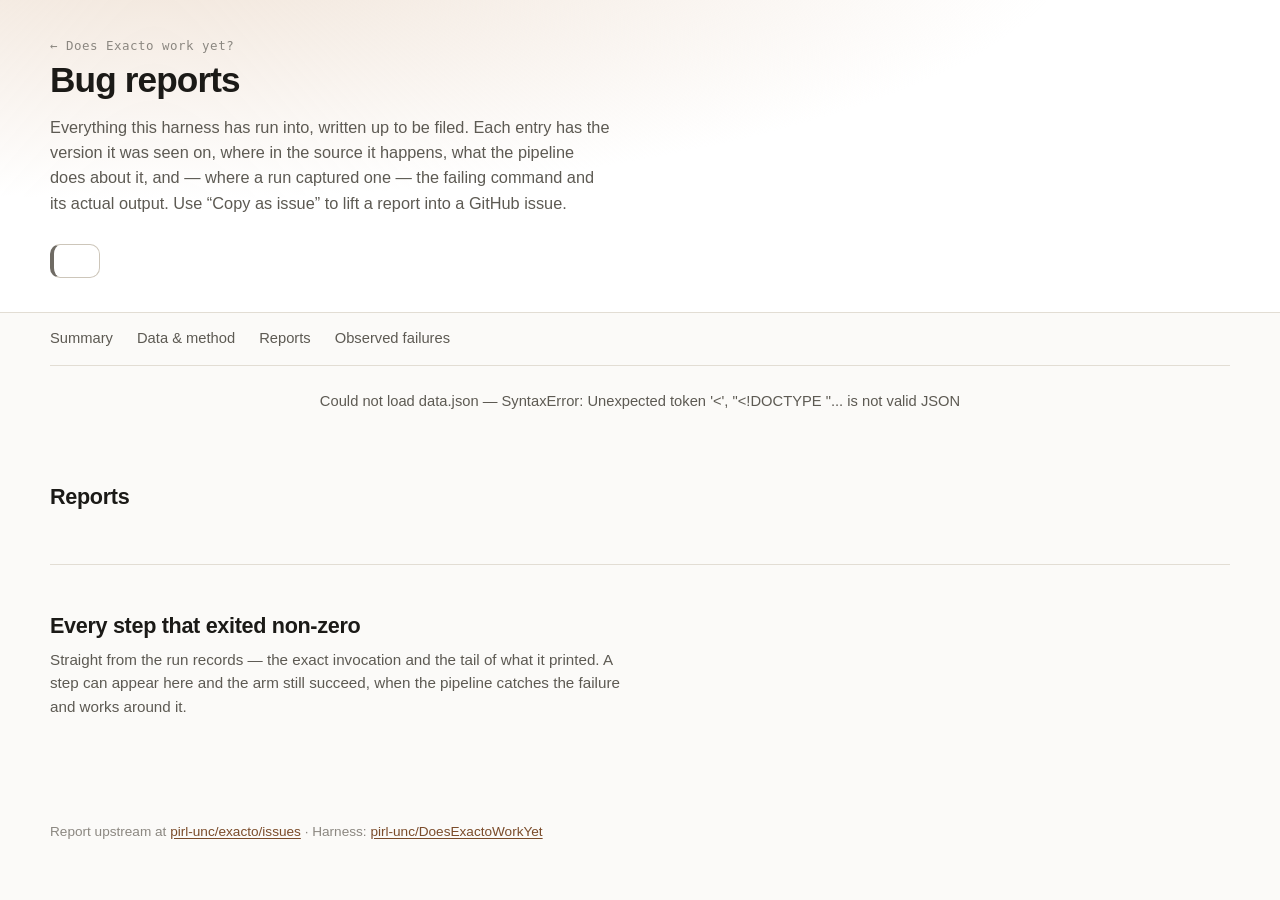
==== web/bugs.html @ 1f5fdbba "Automated test of Exacto on Sid Sijbrandij's osteosarcoma long-read RNA-seq Asks one question, weekl" ====
<!doctype html>
<html lang="en">
<head>
<meta charset="utf-8">
<meta name="viewport" content="width=device-width, initial-scale=1">
<title>Bug reports — Does Exacto Work Yet?</title>
<meta name="description" content="Everything this harness has found in Exacto, written up so it can be filed upstream.">
<link rel="stylesheet" href="style.css">
</head>
<body data-page="bugs">

<header class="masthead compact">
  <div class="wrap">
    <p class="eyebrow"><a href="index.html">← Does Exacto work yet?</a></p>
    <h1>Bug reports</h1>
    <p class="lede">
      Everything this harness has run into, written up to be filed. Each entry has
      the version it was seen on, where in the source it happens, what the pipeline
      does about it, and — where a run captured one — the failing command and its
      actual output. Use “Copy as issue” to lift a report into a GitHub issue.
    </p>
    <div id="bug-summary" class="verdict"></div>
  </div>
</header>

<nav class="tabs wrap" aria-label="Sections">
  <a href="index.html">Summary</a>
  <a href="sources.html">Data &amp; method</a>
  <a href="#reports">Reports</a>
  <a href="#observed">Observed failures</a>
</nav>

<main class="wrap">

  <section id="reports">
    <h2>Reports</h2>
    <div id="bug-list" class="bug-list"></div>
  </section>

  <section id="observed">
    <h2>Every step that exited non-zero</h2>
    <p class="section-note">
      Straight from the run records — the exact invocation and the tail of what it
      printed. A step can appear here and the arm still succeed, when the pipeline
      catches the failure and works around it.
    </p>
    <div id="observed-list"></div>
  </section>

</main>

<footer class="wrap">
  <p id="provenance"></p>
  <p>
    Report upstream at
    <a href="https://github.com/pirl-unc/exacto/issues">pirl-unc/exacto/issues</a> ·
    Harness: <a href="https://github.com/pirl-unc/DoesExactoWorkYet">pirl-unc/DoesExactoWorkYet</a>
  </p>
</footer>

<script src="app.js"></script>
</body>
</html>
---- web/style.css ----
:root {
  color-scheme: light dark;

  --bg: #fbfaf8;
  --bg-raised: #ffffff;
  --bg-sunken: #f2efea;
  --ink: #1b1a17;
  --ink-soft: #5d5a53;
  --ink-faint: #8b8780;
  --rule: #e2ddd4;
  --rule-strong: #cdc6ba;

  --accent: #7a4b2a;
  --accent-soft: #f0e3d7;

  --ok: #1f6f43;
  --ok-soft: #dcefe2;
  --warn: #8a6206;
  --warn-soft: #f6ecd2;
  --bad: #97362c;
  --bad-soft: #f6e0dc;
  --none: #6f6b64;
  --none-soft: #eceae6;

  --mono: ui-monospace, SFMono-Regular, "SF Mono", Menlo, Consolas, monospace;
  --sans: "Inter", -apple-system, BlinkMacSystemFont, "Segoe UI", Roboto, sans-serif;
  --radius: 10px;
}

@media (prefers-color-scheme: dark) {
  :root {
    --bg: #14130f;
    --bg-raised: #1d1b16;
    --bg-sunken: #100f0c;
    --ink: #f0ece4;
    --ink-soft: #b3ada1;
    --ink-faint: #837d72;
    --rule: #302c25;
    --rule-strong: #443f36;

    --accent: #d9a273;
    --accent-soft: #33261a;

    --ok: #6cc48f;
    --ok-soft: #16301f;
    --warn: #d7ab4d;
    --warn-soft: #322715;
    --bad: #e0857a;
    --bad-soft: #331b18;
    --none: #928c81;
    --none-soft: #24221d;
  }
}

*, *::before, *::after { box-sizing: border-box; }

body {
  margin: 0;
  background: var(--bg);
  color: var(--ink);
  font-family: var(--sans);
  font-size: 15px;
  line-height: 1.55;
  -webkit-font-smoothing: antialiased;
}

.wrap {
  width: min(1180px, calc(100% - 2.5rem));
  margin-inline: auto;
}

a { color: var(--accent); text-underline-offset: 2px; }
a:hover { text-decoration-thickness: 2px; }

code, .mono { font-family: var(--mono); font-size: 0.9em; }

/* ---------- masthead ---------- */

.masthead {
  border-bottom: 1px solid var(--rule);
  background:
    radial-gradient(120% 140% at 12% -20%, var(--accent-soft) 0%, transparent 60%),
    var(--bg-raised);
  padding: 3rem 0 2.25rem;
}

.eyebrow {
  margin: 0 0 .4rem;
  font-family: var(--mono);
  font-size: .78rem;
  letter-spacing: .04em;
  color: var(--ink-faint);
}

.masthead h1 {
  margin: 0;
  font-size: clamp(2rem, 5vw, 3.1rem);
  line-height: 1.05;
  letter-spacing: -0.025em;
  font-weight: 700;
}

.lede {
  max-width: 62ch;
  margin: 1rem 0 0;
  color: var(--ink-soft);
  font-size: 1.02rem;
}

.verdict {
  margin-top: 1.75rem;
  display: inline-flex;
  flex-wrap: wrap;
  align-items: baseline;
  gap: .35rem 1rem;
  padding: 1rem 1.4rem;
  border: 1px solid var(--rule-strong);
  border-left: 4px solid var(--verdict-color, var(--none));
  border-radius: var(--radius);
  background: var(--bg-raised);
}
.verdict .answer {
  font-size: 1.5rem;
  font-weight: 700;
  letter-spacing: -0.02em;
  color: var(--verdict-color, var(--ink));
}
.verdict .detail { color: var(--ink-soft); }

/* ---------- nav ---------- */

.tabs {
  display: flex;
  gap: 1.5rem;
  padding: .9rem 0;
  border-bottom: 1px solid var(--rule);
  font-size: .92rem;
  overflow-x: auto;
}
.tabs a { color: var(--ink-soft); text-decoration: none; white-space: nowrap; }
.tabs a:hover { color: var(--accent); }

/* ---------- sections ---------- */

section { padding: 2.75rem 0; border-bottom: 1px solid var(--rule); }
section:last-of-type { border-bottom: 0; }

h2 {
  margin: 0 0 .35rem;
  font-size: 1.35rem;
  letter-spacing: -0.015em;
}
h3 { margin: 1.75rem 0 .6rem; font-size: 1rem; }

.section-note {
  margin: 0 0 1.4rem;
  max-width: 70ch;
  color: var(--ink-soft);
  font-size: .95rem;
}

/* ---------- tiles ---------- */

.tiles {
  display: grid;
  grid-template-columns: repeat(auto-fit, minmax(190px, 1fr));
  gap: .9rem;
}

.tile {
  padding: 1rem 1.1rem;
  border: 1px solid var(--rule);
  border-radius: var(--radius);
  background: var(--bg-raised);
}
.tile .label {
  font-size: .78rem;
  text-transform: uppercase;
  letter-spacing: .06em;
  color: var(--ink-faint);
}
.tile .value {
  font-size: 1.9rem;
  font-weight: 700;
  letter-spacing: -0.03em;
  line-height: 1.15;
  margin-top: .2rem;
}
.tile .sub { font-size: .85rem; color: var(--ink-soft); }

.bar {
  margin-top: .6rem;
  height: 6px;
  border-radius: 3px;
  background: var(--bg-sunken);
  overflow: hidden;
  display: flex;
}
.bar span { height: 100%; }

.legend {
  display: flex;
  flex-wrap: wrap;
  gap: .5rem .9rem;
  margin-top: 1.2rem;
  font-size: .85rem;
  color: var(--ink-soft);
}
.legend .swatch {
  display: inline-block;
  width: .7rem; height: .7rem;
  border-radius: 3px;
  margin-right: .35rem;
  vertical-align: -1px;
}

/* ---------- controls ---------- */

.controls {
  display: flex;
  flex-wrap: wrap;
  gap: .75rem 1.2rem;
  align-items: center;
  margin-bottom: 1rem;
}
#filter {
  flex: 1 1 260px;
  padding: .5rem .75rem;
  border: 1px solid var(--rule-strong);
  border-radius: 8px;
  background: var(--bg-raised);
  color: var(--ink);
  font: inherit;
  font-size: .92rem;
}
#filter:focus { outline: 2px solid var(--accent); outline-offset: 1px; }
.check { font-size: .9rem; color: var(--ink-soft); display: inline-flex; gap: .4rem; align-items: center; }

/* ---------- tables ---------- */

.table-scroll {
  overflow-x: auto;
  border: 1px solid var(--rule);
  border-radius: var(--radius);
  background: var(--bg-raised);
}

table { border-collapse: collapse; width: 100%; font-size: .9rem; }

thead th {
  position: sticky;
  top: 0;
  z-index: 1;
  background: var(--bg-sunken);
  text-align: left;
  font-weight: 600;
  font-size: .78rem;
  text-transform: uppercase;
  letter-spacing: .05em;
  color: var(--ink-soft);
  padding: .65rem .8rem;
  border-bottom: 1px solid var(--rule-strong);
  cursor: pointer;
  white-space: nowrap;
}
thead th:hover { color: var(--accent); }
thead th.sorted::after { content: " ▾"; color: var(--accent); }
thead th.sorted.asc::after { content: " ▴"; }

tbody td {
  padding: .6rem .8rem;
  border-bottom: 1px solid var(--rule);
  vertical-align: middle;
}
tbody tr.row { cursor: pointer; }
tbody tr.row:hover { background: var(--bg-sunken); }
tbody tr.open { background: var(--bg-sunken); }
.num { text-align: right; }

.gene { font-weight: 650; }
.locus, .change { font-family: var(--mono); font-size: .82rem; color: var(--ink-soft); white-space: nowrap; }

/* ---------- chips & badges ---------- */

.chips { display: flex; flex-wrap: wrap; gap: .25rem; }
.chip {
  font-size: .7rem;
  font-weight: 600;
  padding: .1rem .4rem;
  border-radius: 4px;
  background: var(--accent-soft);
  color: var(--accent);
  white-space: nowrap;
}

.badge {
  display: inline-block;
  font-size: .72rem;
  font-weight: 650;
  padding: .12rem .45rem;
  border-radius: 4px;
  white-space: nowrap;
}
.badge.ok    { background: var(--ok-soft);   color: var(--ok); }
.badge.warn  { background: var(--warn-soft); color: var(--warn); }
.badge.bad   { background: var(--bad-soft);  color: var(--bad); }
.badge.none  { background: var(--none-soft); color: var(--none); }

.tp-cells { display: flex; gap: .25rem; }
.tp-cell {
  min-width: 2.3rem;
  text-align: center;
  font-size: .7rem;
  font-weight: 650;
  padding: .12rem .3rem;
  border-radius: 4px;
}

/* ---------- sparkline ---------- */

.spark { display: block; }
.spark path { fill: none; stroke: var(--accent); stroke-width: 1.5; }
.spark circle { fill: var(--accent); }

/* ---------- detail rows ---------- */

tr.detail > td { padding: 0; background: var(--bg-sunken); }
.detail-inner {
  padding: 1.1rem 1.2rem 1.4rem;
  border-bottom: 1px solid var(--rule-strong);
  display: grid;
  gap: 1.1rem;
}
.detail-grid {
  display: grid;
  grid-template-columns: repeat(auto-fit, minmax(230px, 1fr));
  gap: 1rem;
}
.detail-card {
  border: 1px solid var(--rule);
  border-radius: 8px;
  background: var(--bg-raised);
  padding: .8rem .9rem;
}
.detail-card h4 {
  margin: 0 0 .5rem;
  font-size: .8rem;
  text-transform: uppercase;
  letter-spacing: .05em;
  color: var(--ink-faint);
}
.kv { display: grid; grid-template-columns: auto 1fr; gap: .15rem .7rem; font-size: .85rem; }
.kv dt { color: var(--ink-soft); }
.kv dd { margin: 0; }

.seq {
  font-family: var(--mono);
  font-size: .8rem;
  line-height: 1.7;
  word-break: break-all;
  background: var(--bg-sunken);
  border-radius: 6px;
  padding: .5rem .6rem;
  margin-top: .4rem;
}
.seq .hit {
  background: var(--ok-soft);
  color: var(--ok);
  font-weight: 700;
  border-radius: 2px;
  padding: 0 1px;
}
.peptide-list { display: flex; flex-wrap: wrap; gap: .3rem; margin-top: .4rem; }
.peptide-list .epitope {
  background: var(--ok-soft);
  border-color: var(--ok);
  color: var(--ok);
  font-weight: 600;
}
.peptide-list span {
  font-family: var(--mono);
  font-size: .76rem;
  background: var(--bg-sunken);
  border: 1px solid var(--rule);
  border-radius: 4px;
  padding: .05rem .35rem;
}

/* ---------- run cards ---------- */

.run-cards {
  display: grid;
  grid-template-columns: repeat(auto-fit, minmax(280px, 1fr));
  gap: .9rem;
}
.run-card {
  border: 1px solid var(--rule);
  border-left: 3px solid var(--none);
  border-radius: var(--radius);
  background: var(--bg-raised);
  padding: .9rem 1rem;
}
.run-card.ok { border-left-color: var(--ok); }
.run-card.failed { border-left-color: var(--bad); }
.run-card h3 { margin: 0 0 .1rem; font-size: .98rem; }
.run-card .meta { font-size: .82rem; color: var(--ink-soft); margin-bottom: .6rem; }
.steps { list-style: none; margin: 0; padding: 0; font-size: .8rem; }
.steps li {
  display: flex;
  justify-content: space-between;
  gap: .6rem;
  padding: .12rem 0;
  border-bottom: 1px dotted var(--rule);
}
.steps li:last-child { border-bottom: 0; }
.steps .name { font-family: var(--mono); }
.steps .fail { color: var(--bad); font-weight: 650; }
.run-note {
  margin-top: .5rem;
  font-size: .78rem;
  color: var(--warn);
}
.run-error {
  margin-top: .6rem;
  font-size: .8rem;
  color: var(--bad);
  font-family: var(--mono);
  word-break: break-word;
}

/* ---------- findings ---------- */

.finding-list { display: grid; gap: .9rem; max-width: 82ch; }
.finding {
  border: 1px solid var(--rule);
  border-left: 3px solid var(--bad);
  border-radius: var(--radius);
  background: var(--bg-raised);
  padding: .9rem 1.1rem 1rem;
}
.finding-head {
  display: flex;
  flex-wrap: wrap;
  align-items: baseline;
  gap: .5rem .7rem;
}
.finding-head h3 { margin: 0; font-size: 1rem; }
.finding-where {
  margin-top: .35rem;
  font-size: .8rem;
  color: var(--ink-faint);
}
.finding p { margin: .5rem 0 0; color: var(--ink-soft); font-size: .92rem; }
.finding-fix strong { color: var(--ink); }

/* ---------- history ---------- */

.history-block { margin-top: 2rem; }
.history-row {
  display: flex;
  align-items: center;
  gap: .8rem;
  padding: .35rem 0;
  border-bottom: 1px solid var(--rule);
  font-size: .87rem;
}
.history-row:last-child { border-bottom: 0; }
.history-row .date { font-family: var(--mono); color: var(--ink-soft); min-width: 6.5rem; }
.history-row .ver { font-family: var(--mono); color: var(--ink-faint); min-width: 7rem; }
.history-row .track {
  flex: 1;
  height: 8px;
  background: var(--bg-sunken);
  border-radius: 4px;
  overflow: hidden;
}
.history-row .track span { display: block; height: 100%; background: var(--ok); }

/* ---------- method / caveats ---------- */

.method { max-width: 76ch; padding-left: 1.2rem; color: var(--ink-soft); }
.method li { margin-bottom: .6rem; }
.method strong { color: var(--ink); }

.caveats {
  margin-top: 1.6rem;
  max-width: 76ch;
  border: 1px solid var(--rule);
  border-left: 3px solid var(--warn);
  border-radius: var(--radius);
  background: var(--bg-raised);
  padding: .3rem 1.2rem 1rem;
}
.caveats ul { color: var(--ink-soft); padding-left: 1.1rem; margin: 0; }
.caveats li { margin-bottom: .45rem; }

/* ---------- footer ---------- */

footer {
  padding: 2rem 0 3rem;
  color: var(--ink-faint);
  font-size: .85rem;
}
footer p { margin: .25rem 0; }

.empty {
  padding: 1.5rem;
  color: var(--ink-soft);
  text-align: center;
  font-size: .92rem;
}

/* ---------- detail pages ---------- */

.masthead.compact { padding: 2.25rem 0 1.75rem; }
.masthead.compact h1 { font-size: clamp(1.6rem, 3.5vw, 2.2rem); }
.eyebrow a { color: var(--ink-faint); text-decoration: none; }
.eyebrow a:hover { color: var(--accent); }

.source-group {
  margin-bottom: 1.6rem;
  border: 1px solid var(--rule);
  border-radius: var(--radius);
  background: var(--bg-raised);
  padding: 1rem 1.2rem 1.2rem;
}
.source-head {
  display: flex;
  flex-wrap: wrap;
  align-items: baseline;
  justify-content: space-between;
  gap: .5rem;
}
.source-group h3 { margin: 0 0 .3rem; font-size: 1rem; }

.source-row {
  padding: .7rem 0;
  border-top: 1px solid var(--rule);
}
.source-row:first-of-type { border-top: 0; }
.source-title {
  display: flex;
  flex-wrap: wrap;
  align-items: baseline;
  gap: .5rem;
}
.source-label { font-weight: 620; font-size: .93rem; }
.source-url {
  display: block;
  font-size: .78rem;
  word-break: break-all;
  margin: .15rem 0 .3rem;
}
.source-row p { margin: .2rem 0 0; color: var(--ink-soft); font-size: .88rem; max-width: 78ch; }
.source-taken { color: var(--accent) !important; }

.kv.wide { grid-template-columns: minmax(9rem, auto) 1fr; gap: .3rem 1rem; }
.kv.wide dd { color: var(--ink-soft); }

/* ---------- bug reports ---------- */

.bug-list { display: grid; gap: 1.1rem; max-width: 86ch; }
.finding.bug { border-left-width: 4px; }
.bug-actions { display: flex; gap: .5rem; margin-top: .9rem; flex-wrap: wrap; }
.button {
  font: inherit;
  font-size: .82rem;
  font-weight: 600;
  padding: .35rem .8rem;
  border-radius: 7px;
  border: 1px solid var(--accent);
  background: var(--accent);
  color: var(--bg-raised);
  cursor: pointer;
  text-decoration: none;
  display: inline-block;
}
.button.ghost { background: transparent; color: var(--accent); }
.button:hover { filter: brightness(1.08); }

.failure {
  border: 1px solid var(--rule);
  border-radius: var(--radius);
  background: var(--bg-raised);
  padding: .7rem 1rem;
  margin-bottom: .7rem;
}
.failure summary {
  cursor: pointer;
  display: flex;
  align-items: center;
  gap: .6rem;
  flex-wrap: wrap;
  font-size: .9rem;
}
.failure h4 {
  margin: .9rem 0 .3rem;
  font-size: .76rem;
  text-transform: uppercase;
  letter-spacing: .05em;
  color: var(--ink-faint);
}
pre.block {
  margin: 0;
  padding: .7rem .8rem;
  background: var(--bg-sunken);
  border-radius: 7px;
  font-family: var(--mono);
  font-size: .76rem;
  line-height: 1.5;
  overflow-x: auto;
  white-space: pre;
  color: var(--ink-soft);
}
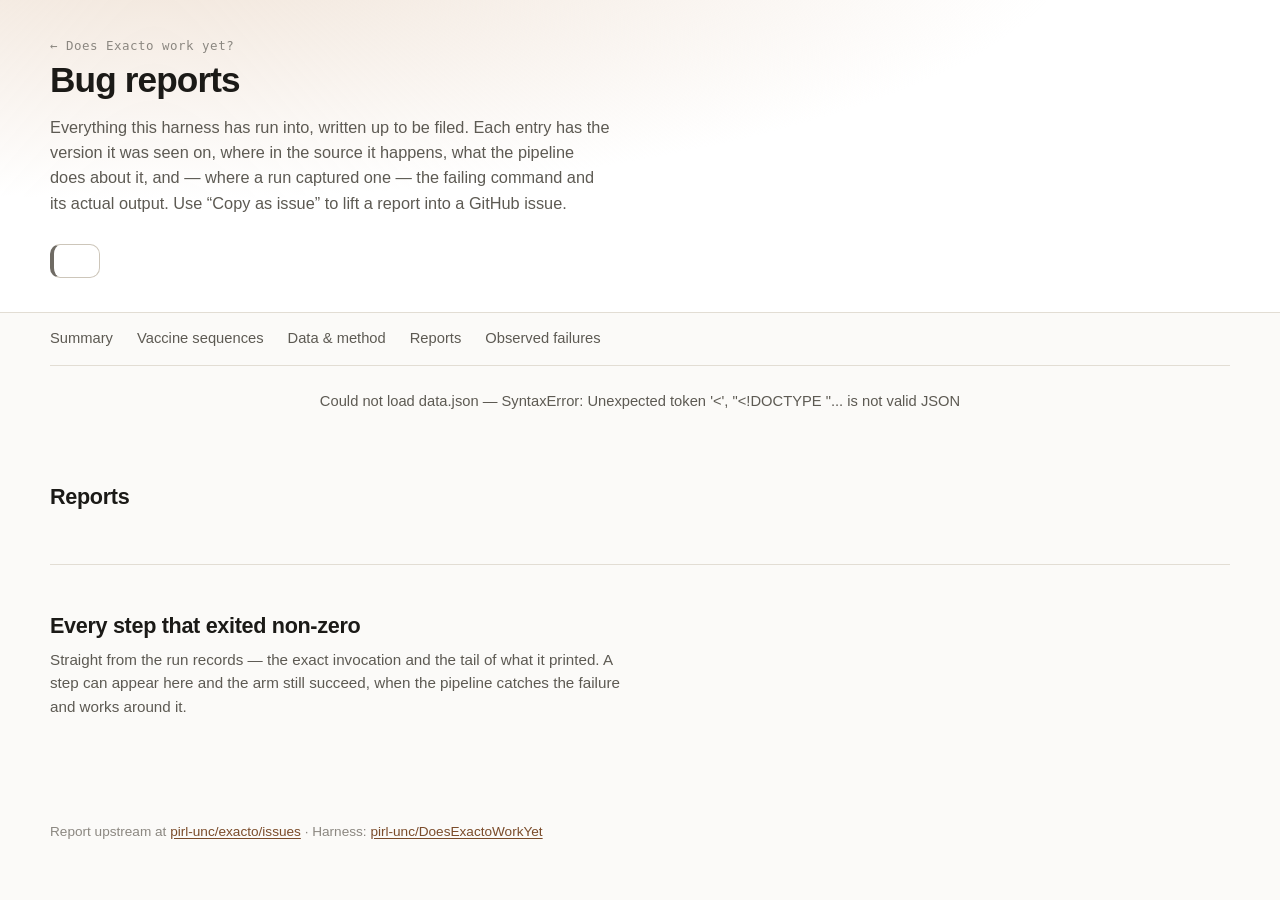
==== commit f02c6768: "Report recorded vaccine peptide containment per sequence" ====
--- a/web/bugs.html
+++ b/web/bugs.html
@@ -25,10 +25,13 @@
 
 <nav class="tabs wrap" aria-label="Sections">
   <a href="index.html">Summary</a>
+  <a href="peptides.html">Vaccine sequences</a>
   <a href="sources.html">Data &amp; method</a>
   <a href="#reports">Reports</a>
   <a href="#observed">Observed failures</a>
 </nav>
+
+<div class="wrap"><div id="live-run" class="live-run" hidden></div></div>
 
 <main class="wrap">
 
--- a/web/style.css
+++ b/web/style.css
@@ -71,6 +71,77 @@
 
 a { color: var(--accent); text-underline-offset: 2px; }
 a:hover { text-decoration-thickness: 2px; }
+
+/* Recorded vaccine sequences: keep the amino acids central and evidence close. */
+.sequence-callout {
+  margin-top: 1.25rem;
+  padding: 1.15rem 1.4rem;
+  border-left: 4px solid var(--ok);
+  background: var(--bg-raised);
+}
+.sequence-callout p { margin: .35rem 0; color: var(--ink-soft); }
+.sequence-summary { max-width: 70ch; font-size: 1.2rem; font-weight: 600; }
+.sequence-page .wrap { max-width: 1040px; }
+.sequence-page .masthead { padding: 1.75rem 0 1.25rem; }
+.sequence-report { max-width: 1040px; }
+.sequence-availability {
+  margin-top: 1.5rem;
+  padding: .85rem 1rem;
+  border: 1px solid var(--rule-strong);
+  border-left: 4px solid var(--warn);
+  color: var(--ink-soft);
+}
+.sequence-controls { display: flex; flex-wrap: wrap; gap: 1rem; margin: 1.5rem 0 1rem; }
+.sequence-controls label, .sequence-evidence label { display: flex; flex-direction: column; gap: .35rem; color: var(--ink-soft); font-size: .85rem; }
+.sequence-search { flex: 1 1 100%; }
+.sequence-controls input, .sequence-controls select, .sequence-evidence select {
+  padding: .6rem .75rem;
+  border: 1px solid var(--rule-strong);
+  border-radius: 4px;
+  background: var(--bg-raised);
+  color: var(--ink);
+  font: inherit;
+  max-width: 100%;
+  min-height: 44px;
+}
+.sequence-controls[hidden] { display: none; }
+.sequence-target { border-top: 2px solid var(--rule-strong); margin: 2rem 0; }
+.sequence-target-title { display: flex; align-items: baseline; flex-wrap: wrap; gap: .5rem 1rem; margin: 1rem 0 .25rem; font-size: 1.2rem; }
+.sequence-target-title .mono { color: var(--ink-soft); font-size: .82em; font-weight: 400; }
+.sequence-row { padding: 1rem 0 1.2rem; border-bottom: 1px solid var(--rule); }
+.sequence-row-top { display: flex; gap: .6rem 1rem; flex-wrap: wrap; align-items: center; }
+.sequence-status { font-size: .8rem; font-weight: 650; padding: .15rem .5rem; border-radius: 3px; }
+.sequence-status.contained { color: var(--ok); background: var(--ok-soft); }
+.sequence-status.not_found { color: var(--warn); background: var(--warn-soft); }
+.sequence-status.not_evaluated { color: var(--none); background: var(--none-soft); }
+.sequence-meta { color: var(--ink-soft); font-size: .85rem; }
+.vaccine-sequence, .sequence-context {
+  display: block;
+  margin: .65rem 0;
+  font-size: .96rem;
+  line-height: 1.8;
+  letter-spacing: .025em;
+  overflow-wrap: anywhere;
+  white-space: pre-wrap;
+}
+.sequence-methods { color: var(--ink-soft); font-size: .85rem; max-width: 90ch; margin: .5rem 0; }
+.sequence-evidence { margin-top: .8rem; }
+.sequence-evidence summary { cursor: pointer; padding: .35rem 0; color: var(--accent); }
+.sequence-evidence > label { margin: .8rem 0; max-width: 34rem; }
+.sequence-reconstruction { padding: 1rem 1.25rem; background: var(--bg-sunken); border-radius: 4px; }
+.sequence-reconstruction .section-note { margin-bottom: .5rem; }
+.sequence-context mark { color: var(--ok); background: var(--ok-soft); font-weight: 700; padding-block: .1rem; }
+.sequence-flank { color: var(--ink-soft); }
+.sequence-full { margin-top: .8rem; }
+.sequence-full .sequence-context { max-height: 22rem; overflow-y: auto; padding-right: .4rem; }
+.sequence-identifiers { white-space: pre-wrap; overflow-wrap: anywhere; font-size: .78rem; color: var(--ink-soft); margin: 1rem 0 0; }
+.sequence-report :focus-visible { outline: 2px solid var(--accent); outline-offset: 3px; }
+@media (max-width: 600px) {
+  .sequence-controls > label { flex: 1 1 45%; min-width: 0; }
+  .sequence-controls > .sequence-search { flex-basis: 100%; }
+  .sequence-controls input, .sequence-controls select { width: 100%; }
+  .sequence-reconstruction { padding: .8rem; }
+}
 
 code, .mono { font-family: var(--mono); font-size: 0.9em; }
 
@@ -612,3 +683,427 @@
   white-space: pre;
   color: var(--ink-soft);
 }
+
+/* ---------- assay VAF grid ---------- */
+
+#variant-table { font-size: .85rem; }
+
+th.assay-group {
+  text-align: center;
+  border-left: 2px solid var(--rule-strong);
+  font-size: .72rem;
+}
+th.assay-group .tested {
+  margin-left: .35rem;
+  font-size: .6rem;
+  vertical-align: 1px;
+}
+th.assay-col {
+  font-size: .68rem;
+  letter-spacing: .03em;
+  padding: .35rem .55rem;
+  text-align: right;
+}
+th.assay-group.dna, th.assay-col.dna { color: var(--ink-faint); }
+
+td.assay-cell {
+  padding: .4rem .55rem;
+  line-height: 1.25;
+  white-space: nowrap;
+}
+td.assay-cell.dna { background: color-mix(in srgb, var(--bg-sunken) 55%, transparent); }
+.vaf-value { font-family: var(--mono); font-size: .78rem; color: var(--ink-soft); }
+.vaf-value.present { color: var(--ink); font-weight: 650; }
+.vaf-value.zero { color: var(--ink-faint); }
+.vaf-reads { font-family: var(--mono); font-size: .68rem; color: var(--ink-faint); }
+
+/* Keep the identifying columns and the verdict in view while scrolling wide. */
+th.sticky-col, td.sticky-col {
+  position: sticky;
+  background: var(--bg-raised);
+  z-index: 2;
+}
+thead th.sticky-col { background: var(--bg-sunken); z-index: 4; }
+th.sticky-col:nth-child(1), td.sticky-col:nth-child(1) { left: 0; }
+th.sticky-col:nth-child(2), td.sticky-col:nth-child(2) { left: 5.5rem; }
+th.sticky-right, td.sticky-right {
+  position: sticky;
+  right: 0;
+  background: var(--bg-raised);
+  border-left: 2px solid var(--rule-strong);
+  z-index: 2;
+}
+thead th.sticky-right { background: var(--bg-sunken); z-index: 4; }
+tbody tr.row:hover td.sticky-col,
+tbody tr.row:hover td.sticky-right,
+tbody tr.open td.sticky-col,
+tbody tr.open td.sticky-right { background: var(--bg-sunken); }
+
+/* ---------- live run status ---------- */
+
+.live-run {
+  margin: 1.2rem 0 -0.6rem;
+  border: 1px solid var(--rule-strong);
+  border-left: 4px solid var(--none);
+  border-radius: var(--radius);
+  background: var(--bg-raised);
+  padding: .8rem 1rem;
+}
+.live-run.ok   { border-left-color: var(--ok); }
+.live-run.warn { border-left-color: var(--warn); }
+.live-run.bad  { border-left-color: var(--bad); }
+
+.live-head {
+  display: flex;
+  flex-wrap: wrap;
+  align-items: baseline;
+  gap: .5rem .8rem;
+}
+.live-title { font-weight: 620; font-size: .93rem; }
+.live-link { font-size: .82rem; white-space: nowrap; }
+
+.live-run.pulsing .badge.warn { animation: livePulse 1.8s ease-in-out infinite; }
+@keyframes livePulse { 0%, 100% { opacity: 1; } 50% { opacity: .45; } }
+@media (prefers-reduced-motion: reduce) {
+  .live-run.pulsing .badge.warn { animation: none; }
+}
+
+.live-jobs {
+  display: grid;
+  grid-template-columns: repeat(auto-fit, minmax(200px, 1fr));
+  gap: .6rem;
+  margin-top: .8rem;
+}
+.live-job {
+  border: 1px solid var(--rule);
+  border-radius: 8px;
+  padding: .55rem .7rem;
+  background: var(--bg-sunken);
+}
+.live-job-name { font-weight: 620; font-size: .85rem; }
+.live-job-step {
+  font-family: var(--mono);
+  font-size: .74rem;
+  color: var(--ink-soft);
+  margin: .15rem 0 .35rem;
+  overflow: hidden;
+  text-overflow: ellipsis;
+  white-space: nowrap;
+}
+.live-job .bar { margin: 0 0 .3rem; }
+.live-note { margin-top: .5rem; font-size: .83rem; color: var(--ink-soft); }
+
+/* ---------- copyable commands ---------- */
+
+.copy-block { position: relative; margin-top: .5rem; }
+.copy-button {
+  position: absolute;
+  top: .4rem;
+  right: .4rem;
+  font-size: .72rem;
+  padding: .2rem .55rem;
+  background: var(--bg-raised);
+}
+.step-row { display: block; }
+.step-line { display: flex; justify-content: space-between; gap: .6rem; }
+.step-command summary {
+  cursor: pointer;
+  font-size: .7rem;
+  padding: .1rem 0 .2rem;
+  list-style: none;
+}
+.step-command summary::before { content: "▸ "; }
+.step-command[open] summary::before { content: "▾ "; }
+.step-command pre.block { font-size: .68rem; }
+.inventory-table th, .inventory-table td { padding: .5rem .8rem; }
+.inventory-table td.num .vaf-value { font-size: .85rem; }
+.assay-name { font-weight: 650; }
+.assay-platform {
+  font-weight: 400;
+  font-size: .62rem;
+  letter-spacing: 0;
+  text-transform: none;
+  color: var(--ink-faint);
+  margin-top: .05rem;
+}
+th.assay-group .tested { display: inline-block; margin-top: .2rem; font-size: .58rem; }
+
+/* Platform / read-length / single-cell tags on the assay group headers. */
+.assay-tags {
+  display: flex;
+  flex-wrap: wrap;
+  gap: .2rem;
+  justify-content: center;
+  margin-top: .2rem;
+}
+.assay-tags .tag {
+  font-size: .58rem;
+  font-weight: 500;
+  letter-spacing: 0;
+  text-transform: none;
+  padding: 0 .3rem;
+  border-radius: 3px;
+  background: var(--none-soft);
+  color: var(--none);
+  white-space: nowrap;
+}
+.assay-tags .tag.longread { background: var(--accent-soft); color: var(--accent); font-weight: 650; }
+.assay-tags .tag.sc { background: var(--warn-soft); color: var(--warn); }
+
+/* ---------- configuration audit ---------- */
+
+.config-summary {
+  display: grid;
+  grid-template-columns: repeat(auto-fit, minmax(160px, 1fr));
+  gap: .7rem;
+  margin-bottom: 1.4rem;
+}
+.config-count {
+  border: 1px solid var(--rule);
+  border-left: 3px solid var(--none);
+  border-radius: 8px;
+  background: var(--bg-raised);
+  padding: .6rem .8rem;
+}
+.config-count.ok   { border-left-color: var(--ok); }
+.config-count.warn { border-left-color: var(--warn); }
+.config-n { font-size: 1.5rem; font-weight: 700; letter-spacing: -.02em; }
+.config-label {
+  margin-left: .4rem;
+  font-size: .8rem;
+  font-weight: 650;
+  text-transform: uppercase;
+  letter-spacing: .05em;
+}
+.config-count.ok .config-label   { color: var(--ok); }
+.config-count.warn .config-label { color: var(--warn); }
+.config-count.none .config-label { color: var(--none); }
+.config-blurb { display: block; font-size: .78rem; color: var(--ink-soft); margin-top: .15rem; }
+
+.config-row {
+  padding: .65rem 0 .7rem;
+  border-top: 1px solid var(--rule);
+}
+.config-row:first-of-type { border-top: 0; }
+.config-head { display: flex; flex-wrap: wrap; align-items: baseline; gap: .5rem; }
+.config-name { font-weight: 620; font-size: .92rem; }
+.config-value {
+  font-size: .78rem;
+  color: var(--ink);
+  background: var(--bg-sunken);
+  border-radius: 5px;
+  padding: .2rem .45rem;
+  margin-top: .3rem;
+  display: inline-block;
+  word-break: break-word;
+}
+.config-canonical { font-size: .8rem; color: var(--ink-soft); margin-top: .25rem; }
+.config-why { margin: .3rem 0 0; font-size: .85rem; color: var(--ink-soft); max-width: 78ch; }
+.absent-note {
+  border-left: 3px solid var(--warn);
+  padding-left: .7rem;
+  margin-bottom: .8rem !important;
+}
+
+/* The Exacto verdict block: one square per sequencing sample, labelled, so the
+   column cannot be misread as one square per biopsy. */
+.tp-legend {
+  display: flex;
+  gap: 4px;
+  margin-top: 4px;
+}
+.tp-key {
+  flex: 1;
+  min-width: 2.9rem;
+  text-align: center;
+  font-size: 0.62rem;
+  font-weight: 600;
+  letter-spacing: 0.02em;
+  color: var(--muted);
+  text-transform: none;
+  white-space: nowrap;
+}
+
+/* "not run" is an empty slot, not a grey verdict: outlined rather than filled,
+   so it cannot be misread as a statement about the data. */
+.tp-cell.not-run {
+  background: transparent !important;
+  box-shadow: inset 0 0 0 1px var(--none);
+  opacity: 0.75;
+}
+
+/* Engineering log: the reasoning behind every number on this page. */
+.worklog { display: flex; flex-direction: column; gap: 0.9rem; }
+.worklog-entry {
+  /* Prose, not a data cell: reset the inherited table-ish typography. */
+  white-space: normal;
+  font-family: inherit;
+  border: 1px solid var(--line);
+  border-left: 3px solid var(--ok);
+  border-radius: 8px;
+  padding: 0.85rem 1rem;
+  background: var(--card);
+}
+.worklog-entry.worklog-results { border-left-color: var(--none); opacity: 0.85; }
+.worklog-head {
+  display: flex;
+  align-items: baseline;
+  flex-wrap: wrap;
+  gap: 0.5rem;
+  margin-bottom: 0.35rem;
+}
+.worklog-subject { font-weight: 650; }
+.worklog-sha {
+  font-family: ui-monospace, SFMono-Regular, Menlo, monospace;
+  font-size: 0.78rem;
+  color: var(--muted);
+  text-decoration: none;
+}
+.worklog-sha:hover { text-decoration: underline; }
+.worklog-body {
+  margin: 0.4rem 0 0;
+  font-size: 0.87rem;
+  line-height: 1.55;
+  color: var(--muted);
+  max-width: 72ch;
+}
+
+/* Paths to a contig: two funnels side by side, then the variant ladder. */
+.path-funnels {
+  display: grid;
+  grid-template-columns: repeat(auto-fit, minmax(340px, 1fr));
+  gap: 1rem;
+}
+.path-card {
+  border: 1px solid var(--line);
+  border-radius: 10px;
+  padding: 1rem 1.1rem;
+  background: var(--card);
+  white-space: normal;
+}
+.path-card.reads { border-top: 3px solid var(--ok); }
+.path-card.assembly { border-top: 3px solid var(--warn); }
+.path-head { display: flex; align-items: baseline; gap: .5rem; flex-wrap: wrap; }
+.path-label { font-weight: 680; font-size: 1.02rem; }
+.path-sub { color: var(--ink-soft); font-size: .85rem; }
+.path-desc {
+  margin: .5rem 0 .9rem;
+  font-size: .86rem;
+  line-height: 1.55;
+  color: var(--muted);
+}
+.funnel { display: flex; flex-direction: column; gap: .45rem; }
+.funnel-row {
+  display: grid;
+  grid-template-columns: minmax(9rem, 1.4fr) minmax(60px, 1fr) auto;
+  gap: .6rem;
+  align-items: center;
+}
+.funnel-label { display: flex; flex-direction: column; font-size: .82rem; }
+.funnel-bar {
+  height: 9px;
+  border-radius: 5px;
+  background: var(--line);
+  overflow: hidden;
+}
+.funnel-bar span {
+  display: block;
+  height: 100%;
+  background: var(--ok);
+  border-radius: 5px;
+}
+.path-card.assembly .funnel-bar span { background: var(--warn); }
+.funnel-num { text-align: right; display: flex; flex-direction: column; }
+.funnel-n { font-family: var(--mono); font-size: .84rem; font-weight: 600; }
+.ladder-table { width: 100%; border-collapse: collapse; margin-top: .4rem; }
+.ladder-table th, .ladder-table td {
+  padding: .5rem .6rem;
+  border-bottom: 1px solid var(--line);
+  vertical-align: top;
+  white-space: normal;
+}
+.ladder-table th.num, .ladder-table td.num { text-align: right; }
+.ladder-best { font-weight: 700; color: var(--ok); }
+.path-verdict {
+  margin-top: 1rem;
+  border: 1px solid var(--line);
+  border-left: 3px solid var(--warn);
+  border-radius: 8px;
+  padding: .9rem 1.1rem;
+  background: var(--card);
+}
+.path-verdict h4 { margin: 0 0 .5rem; }
+.path-note {
+  margin: .7rem 0 0;
+  font-size: .88rem;
+  line-height: 1.55;
+  max-width: 72ch;
+}
+
+.ladder-bad { color: var(--bad); font-weight: 650; }
+.conjecture {
+  margin-top: 1.2rem;
+  border: 1px solid var(--line);
+  border-left: 3px solid var(--none);
+  border-radius: 8px;
+  padding: 1rem 1.2rem;
+  background: var(--card);
+  white-space: normal;
+}
+.conjecture h4 { margin: 1.1rem 0 .4rem; }
+.conjecture h4:first-child { margin-top: 0; }
+.conjecture p {
+  margin: .5rem 0;
+  font-size: .89rem;
+  line-height: 1.6;
+  max-width: 74ch;
+  color: var(--muted);
+}
+.conjecture strong { color: var(--ink); }
+
+/* Not .locus: that class is nowrap for table cells and would run this
+   paragraph off the page. */
+.conjecture-next {
+  margin-top: .9rem;
+  padding-top: .7rem;
+  border-top: 1px dashed var(--line);
+  font-size: .85rem;
+  line-height: 1.6;
+  color: var(--ink-soft);
+  max-width: 74ch;
+  white-space: normal;
+}
+
+.legend-note {
+  flex-basis: 100%;
+  margin: .5rem 0 .2rem;
+  font-size: .8rem;
+  color: var(--ink-soft);
+  white-space: normal;
+  max-width: 74ch;
+}
+
+/* A miss on a single read is the same category as a miss on thousands, but far
+   weaker evidence. Paler rather than a separate colour, so it still reads as a
+   miss at a glance. */
+.tp-cell.thin { opacity: .45; }
+
+/* The single proteoform a caller would carry forward, with the vaccine peptide
+   spelled out and the mutated residues marked inside it. */
+.consensus {
+  margin: .6rem 0 .8rem;
+  padding: .7rem .85rem;
+  border: 1px solid var(--line);
+  border-left: 3px solid var(--ok);
+  border-radius: 8px;
+  background: var(--card);
+  white-space: normal;
+}
+.consensus-head {
+  display: flex;
+  align-items: baseline;
+  gap: .5rem;
+  flex-wrap: wrap;
+  margin-bottom: .45rem;
+}
+.consensus .seq { word-break: break-all; }
